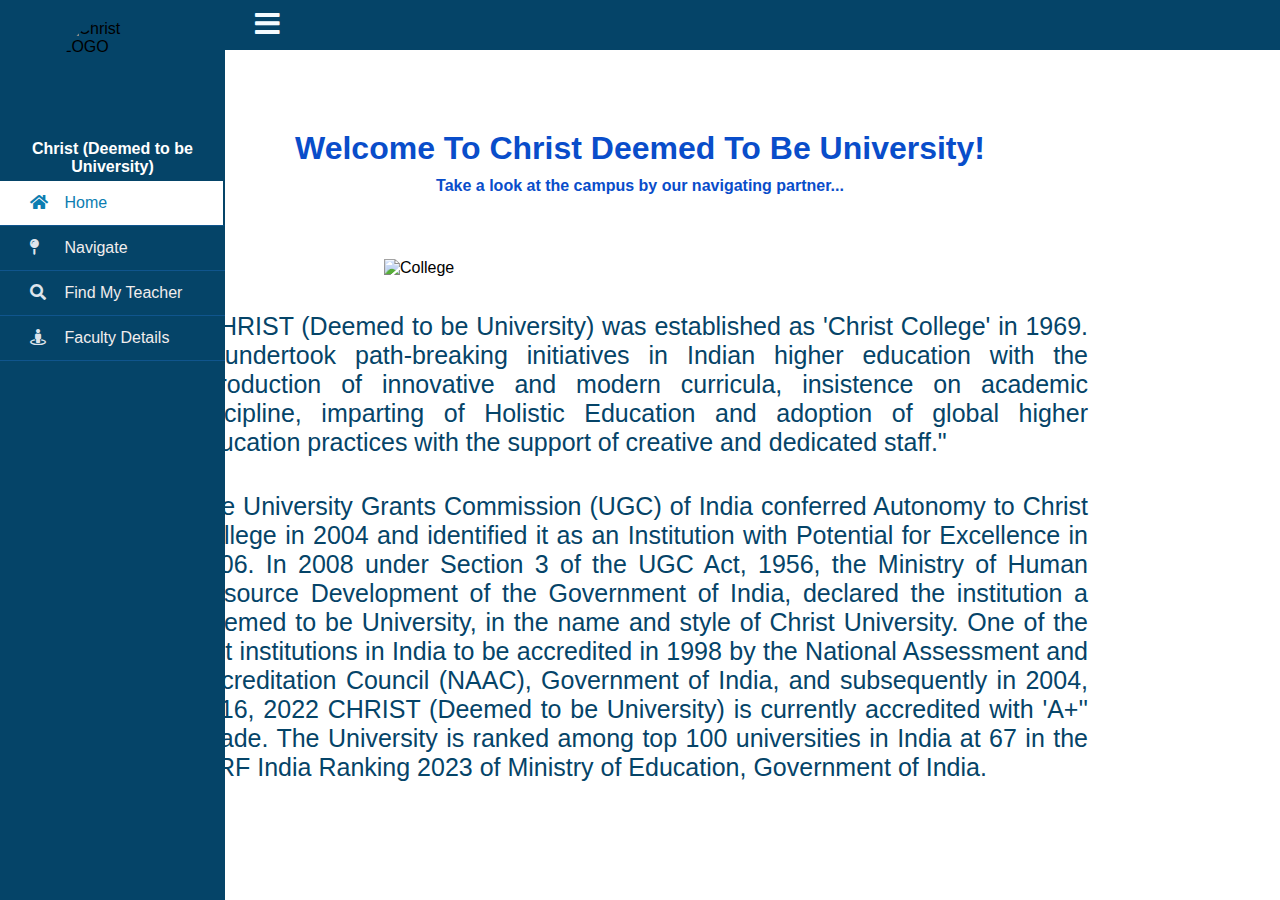
==== index.html @ 73b80565 "Update and rename Home_Page.html to index.html" ====
<!DOCTYPE html>
<html lang="en">
<head>
    <link rel="stylesheet" href="https://use.fontawesome.com/releases/v5.8.1/css/all.css">
    <meta charset="UTF-8">
    <meta http-equiv="X-UA-Compatible" content="IE=edge">
    <meta name="viewport" content="width=device-width, initial-scale=1.0">
    <title>Document</title>
    <link rel="stylesheet" href="Home_Page.css">
</head>
<body>
   
    <div class="wrapper">
        <div class="sidebar">
            <!--LOGO-->
            <div class="profile">
               <img src="Images/Christ Logo.jpg" alt="Christ LOGO">
               <h4>Christ (Deemed to be University)</h4>
            </div>
            <ul>
                 <li>
                    <a href="Home_Page.html" class="active">
                        <span class="icon"><i class="fas fa-home"></i></span>
                        <span class="item">Home</span>
                    </a>
                </li>
                <li>
                    <a href="Navigate.HTML">
                        <span class="icon"><i class="fas fa-map-pin"></i></span>
                        <span class="item">Navigate</span>
                        
                    </a>
                </li>
                <li>
                    <a href="Faculty_Location.html">
                        <span class="icon"><i class="fas fa-search"></i></span>
                        <span class="item">Find My Teacher</span>
                    </a>
                </li>
                
                <li>
                    <a href="Faculty_Details.html">
                        <span class="icon"><i class="fas fa-street-view"></i></span>
                        <span class="item"> Faculty Details</span>
                    </a>
                </li>
                
                <!--<li>
                    <a href="#">
                        <span class="icon"><i class="fas fa-user-shield"></i></span>
                        <span class="item"> Other Campuses</span>
                    </a>
                </li>-->
            </ul>
        </div>
        <div class="section">
            <div class="top_navbar">
                <div class="hamburger">
                    <a href="#">
                        <i class="fas fa-bars"></i>
                    </a>
                </div>
            </div>
        </div>
    </div>
    <h1>Welcome To Christ Deemed To Be University!</h1>
    <h4>Take a look at the campus by our navigating partner...</h4>
    <img src="Images/Christ College.jpg" alt="College" class="center">
    
    <p>"CHRIST (Deemed to be University) was established as 'Christ College' in 1969.
         It undertook path-breaking initiatives in Indian higher education with the introduction
          of innovative and modern curricula, insistence on academic discipline, imparting of 
          Holistic Education and adoption of global higher education practices with the support of
           creative and dedicated staff."</p>
    <p>  The University Grants Commission (UGC) of India conferred Autonomy to Christ College in 2004 and identified 
        it as an Institution with Potential for Excellence in 2006. In 2008 under Section 3 of the UGC Act, 
        1956, the Ministry of Human Resource Development of the Government of India, declared the institution
         a Deemed to be University, in the name and style of Christ University. One of the first institutions 
         in India to be accredited in 1998 by the National Assessment and Accreditation Council (NAAC),
          Government of India, and subsequently in 2004, 2016, 2022 CHRIST (Deemed to be University) is 
          currently accredited with 'A+'' Grade. The University is ranked among top 100 universities in 
        India at 67 in the NIRF India Ranking 2023 of Ministry of Education, Government of India.</p>
    
  <script>
       var hamburger = document.querySelector(".hamburger");
	hamburger.addEventListener("click", function(){
		document.querySelector("body").classList.toggle("active");
	})
  </script>
</body>
</html>
---- Home_Page.css ----
@import url('https://fonts.googleapis.com/css2?family=Open+Sans&display=swap');
*{
	list-style: none;
	text-decoration: none;
	margin: 0;
	padding: 0;
	box-sizing: border-box;
	font-family: sans-serif;
}
body{
	background-color: white;
}

.center{
	display:block;
	padding-top:5%;
	margin-left:auto;
	margin-right: auto;
	width:40%;
}
h1{
	color:rgb(9, 77, 202);
	text-align: center;
	padding-top:80px;
}
h4{
	color:rgb(9, 77, 202);
	text-align: center;
	padding-top: 10px;
}
p{
	color:rgb(5, 68, 104);
	text-align: justify;
	padding-top:35px;
	font-size: 25px;
	padding-left: 15%;
	padding-right:15%;
	font-family:Verdana, Geneva, Tahoma, sans-serif;
}
.wrapper .sidebar{
	background: rgb(5, 68, 104);
	/*background:linear-gradient(45deg,#73a836,#5fa81b,#b1d13d);*/
	position: fixed;
	top: 0;
	left: 0;
	width: 225px;
	height: 100%;
	padding: 20px 0;
	transition: all 0.5s ease;
}
.wrapper.sidebar.profile{
	margin-bottom:30px;
	text-align:center;
}
.wrapper .sidebar .profile img{
	display: block;
	width: 100px;
	height: 100px;
    border-radius: 50%;
	margin: 0 auto;
}
.wrapper .sidebar .profile h4{
	color: #ffffff;
	margin: 10px 0 5px;
	text-align: center;
}
.wrapper .sidebar ul li a{
	display: block;
	padding: 13px 30px;
	border-bottom: 1px solid #10558d;
	color: rgb(241, 237, 237);
	font-size: 16px;
	position: relative;
}
.wrapper .sidebar ul li a .icon{
	color: #dee4ec;
	width: 30px;
	display: inline-block;
}
.wrapper .sidebar ul li a:hover,
.wrapper .sidebar ul li a.active{
	color: #0c7db1;
	background:white;
    border-right: 2px solid rgb(5, 68, 104);
}
.wrapper .sidebar ul li a:hover .icon,
.wrapper .sidebar ul li a.active .icon{
	color: #0c7db1;
}
.wrapper .sidebar ul li a:hover:before,
.wrapper .sidebar ul li a.active:before{
	display: block;
}

.wrapper .section{
	width: calc(100% – 225px);
	margin-left: 225px;
	transition: all 0.5s ease;
}
.wrapper .section .top_navbar{
	background: rgb(5, 68, 104);
	height: 50px;
	display: flex;
	align-items: center;
	padding: 0 30px;
 
}

.wrapper .section .top_navbar .hamburger a{
	font-size: 28px;
	color: #f4fbff;
}
.wrapper .section .top_navbar .hamburger a:hover{
	color: #a2ecff;
}
body.active .wrapper .sidebar{
	left: -225px;
}
body.active .wrapper .section{
	margin-left: 0;
	width: 100%;
}
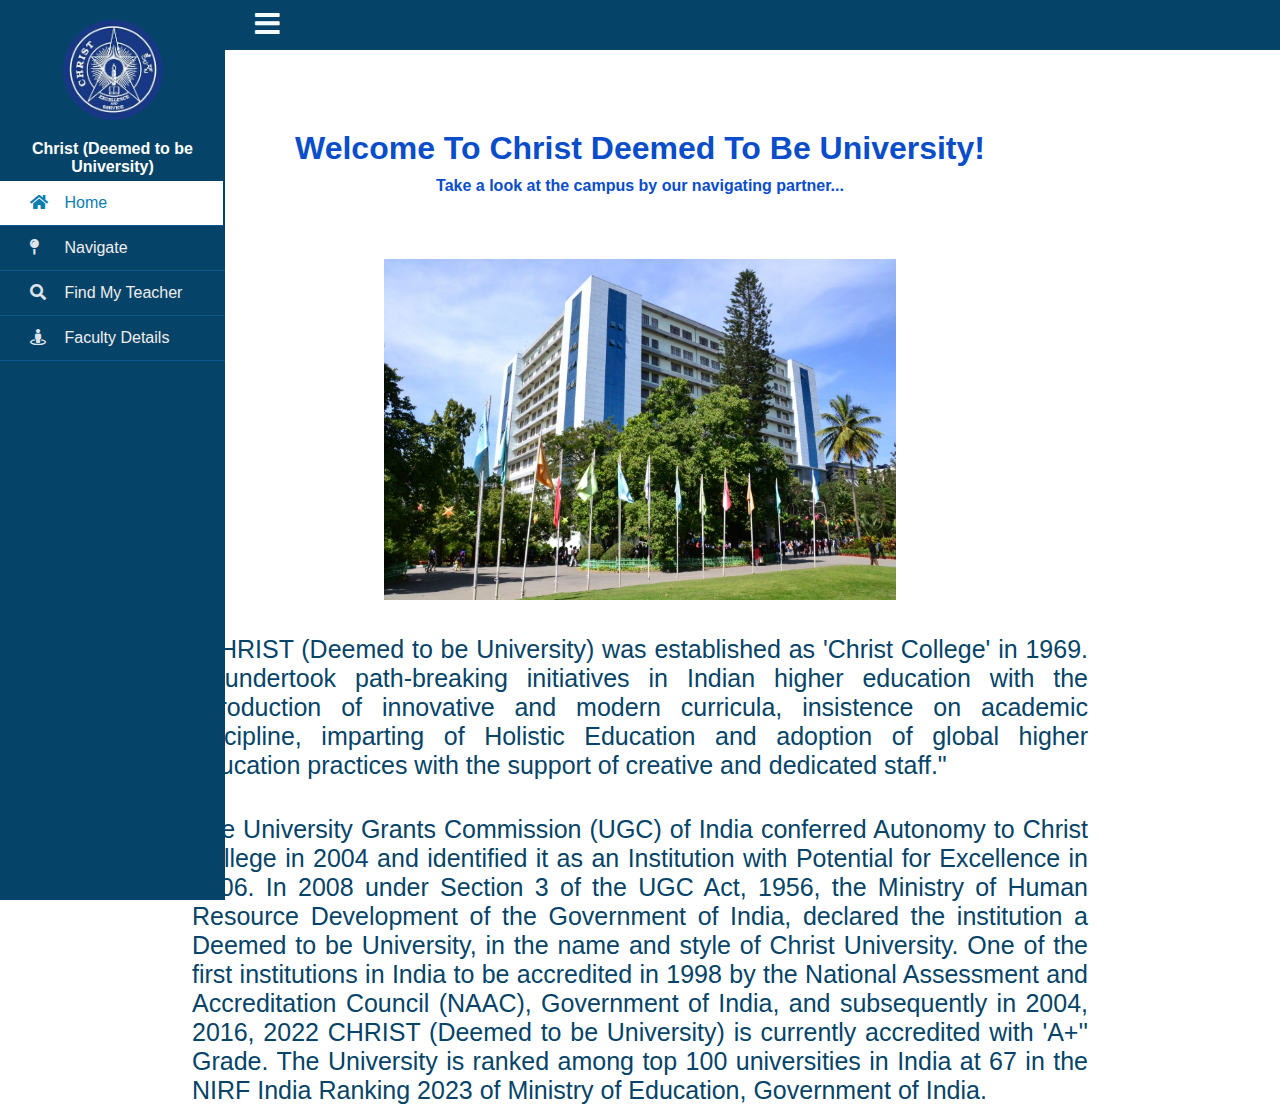
==== commit 6d80a3a9: "index.html" ====
--- a/index.html
+++ b/index.html
@@ -14,7 +14,7 @@
         <div class="sidebar">
             <!--LOGO-->
             <div class="profile">
-               <img src="Images/Christ Logo.jpg" alt="Christ LOGO">
+               <img src="Christ Logo.jpg" alt="Christ LOGO">
                <h4>Christ (Deemed to be University)</h4>
             </div>
             <ul>
@@ -65,7 +65,7 @@
     </div>
     <h1>Welcome To Christ Deemed To Be University!</h1>
     <h4>Take a look at the campus by our navigating partner...</h4>
-    <img src="Images/Christ College.jpg" alt="College" class="center">
+    <img src="Christ College.jpg" alt="College" class="center">
     
     <p>"CHRIST (Deemed to be University) was established as 'Christ College' in 1969.
          It undertook path-breaking initiatives in Indian higher education with the introduction
